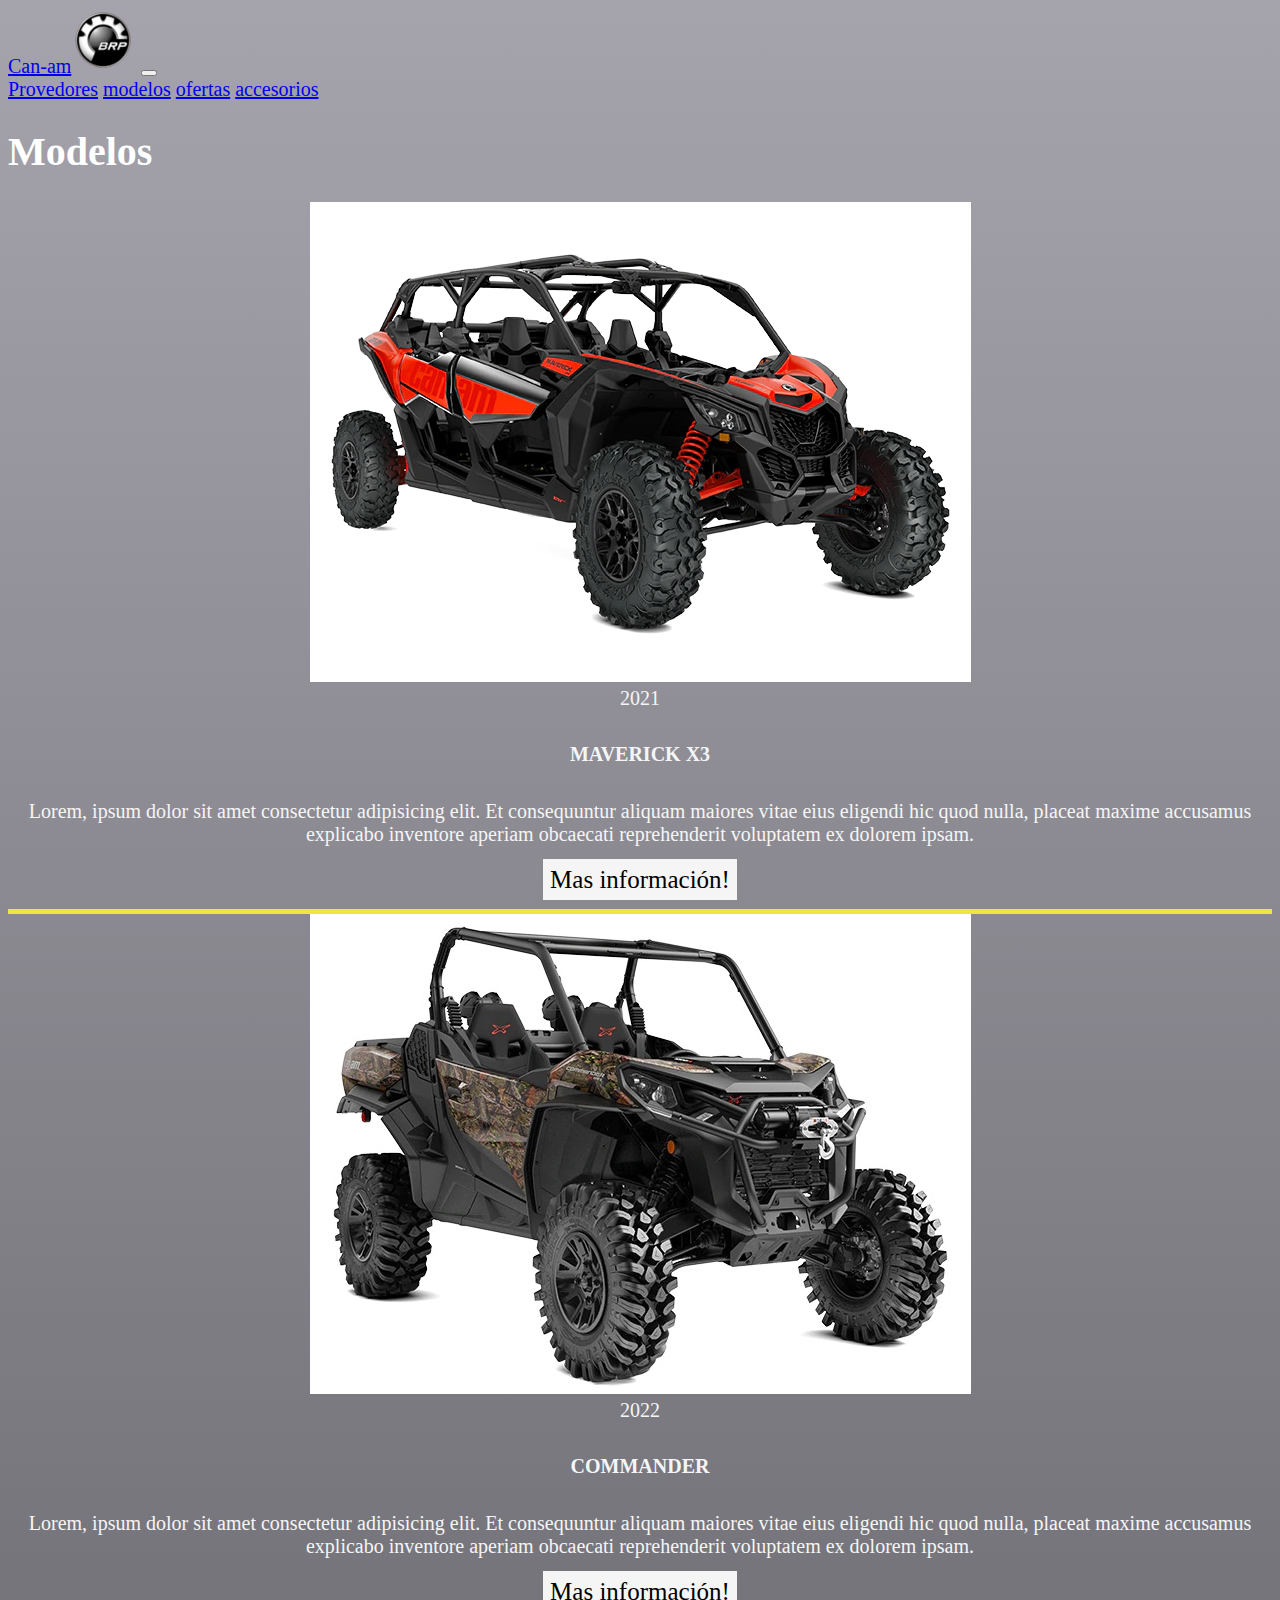
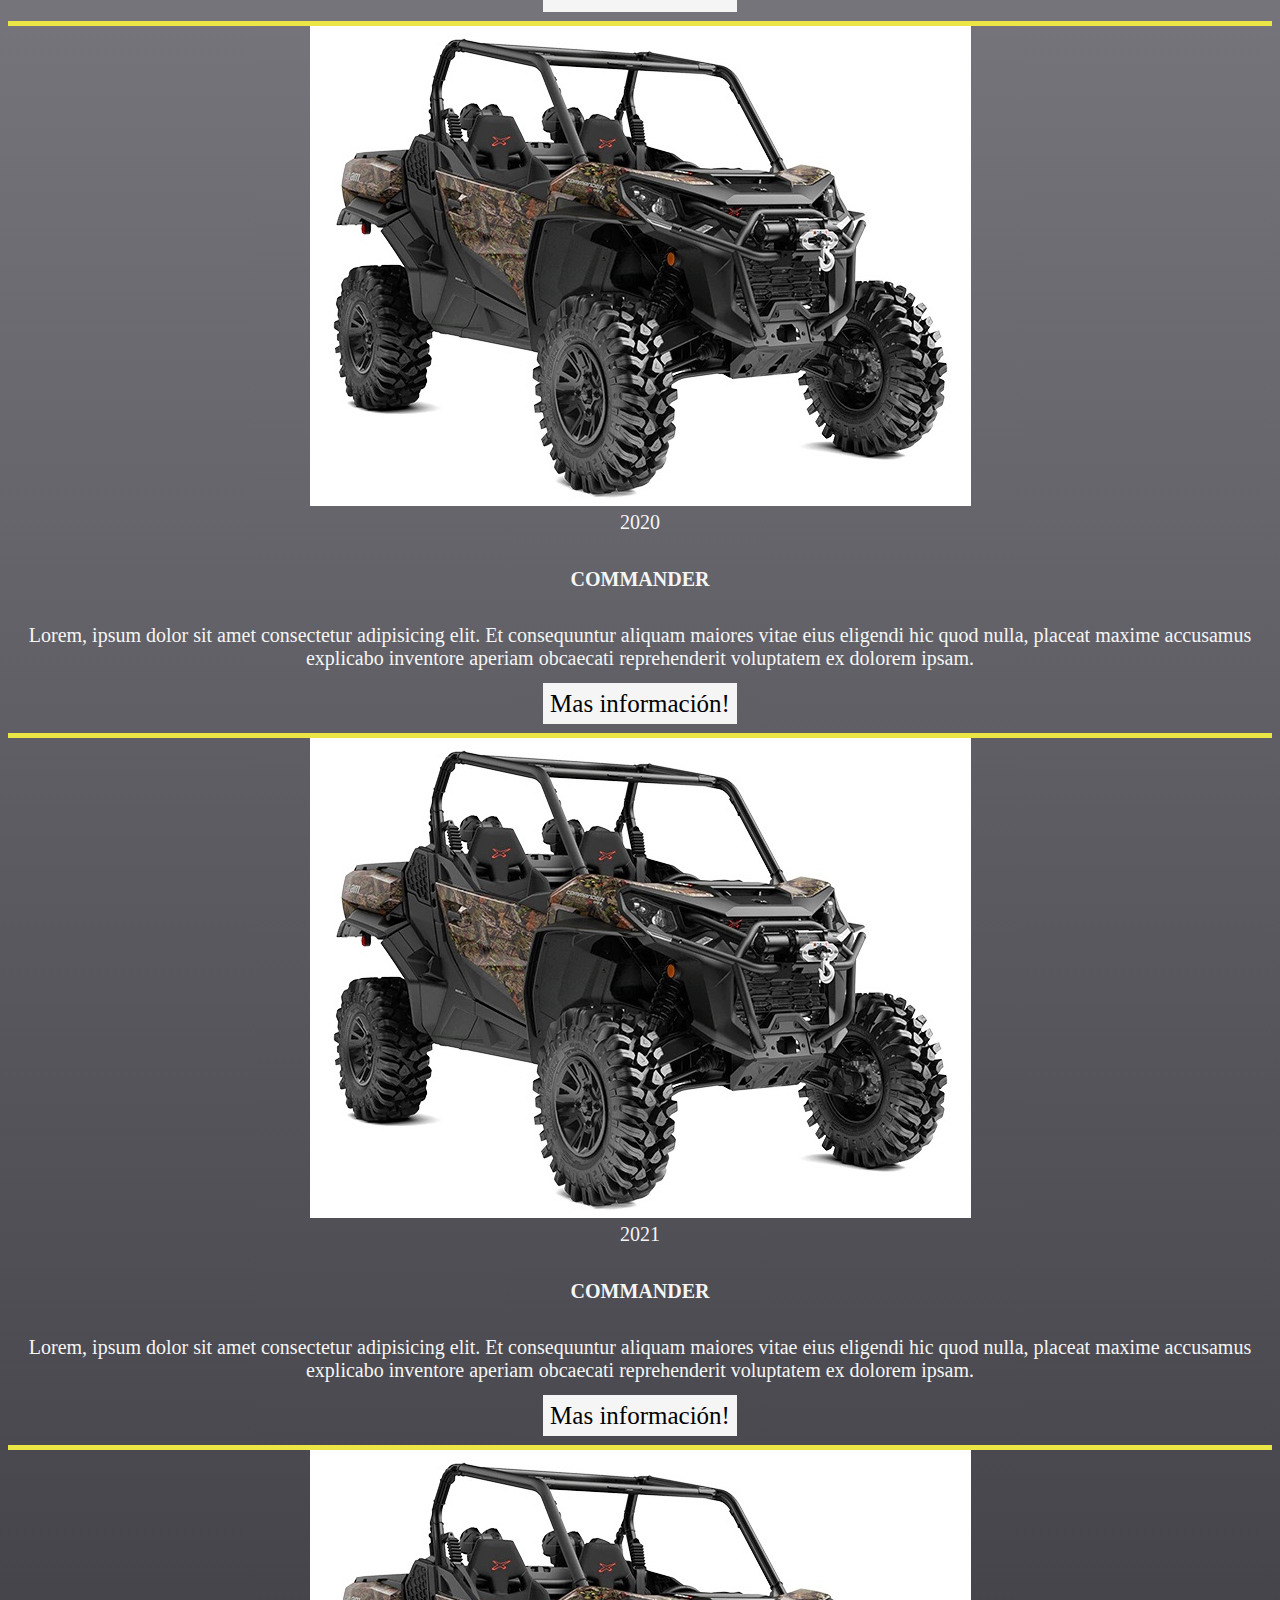
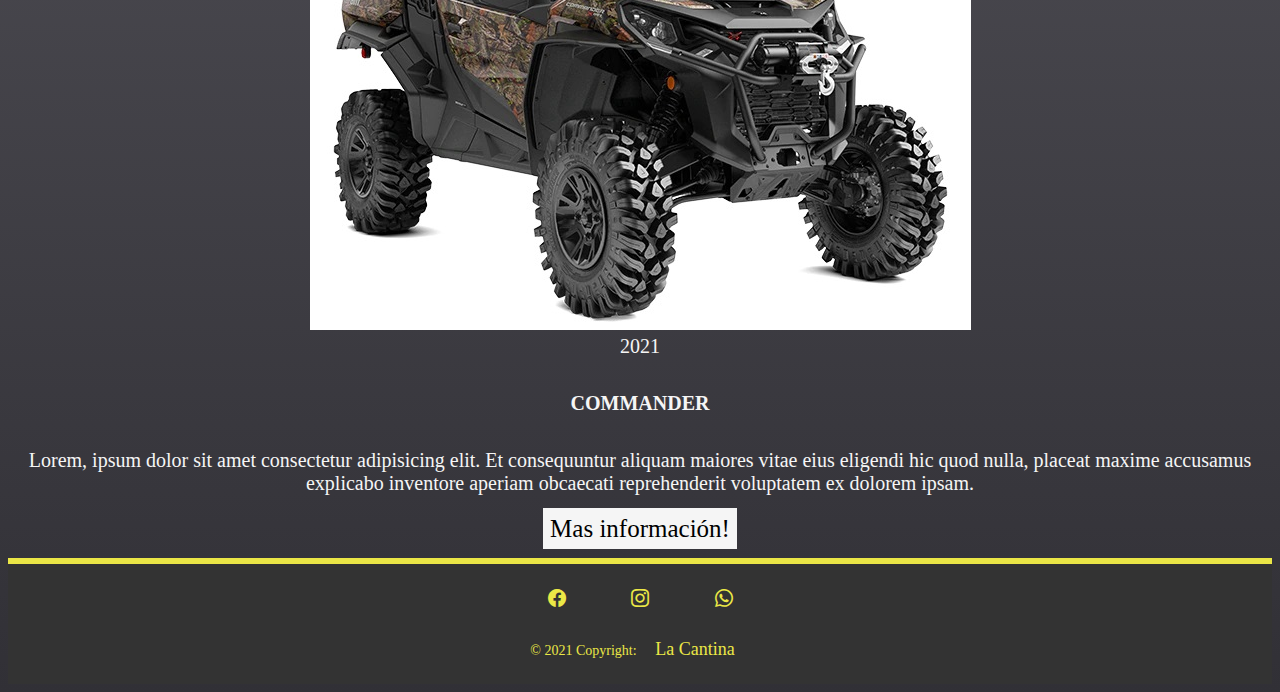
==== modelos.html @ 1b059263 "Interfaz" ====
<!doctype html>
<html lang="es">

<head>
  <meta charset="utf-8">
  <meta http-equiv="X-UA-Compatible" content="IE=edge" />
  <meta name="viewport" content="width=device-width, initial-scale=1">
  <!-- Tipo de letra -->
  <link href="https://allfont.net/allfont.css?fonts=agency-fb" rel="stylesheet" type="text/css" />
  <!-- Bootstrap CSS -->
  <link href="https://cdn.jsdelivr.net/npm/bootstrap@5.1.3/dist/css/bootstrap.min.css" rel="stylesheet"
    integrity="sha384-1BmE4kWBq78iYhFldvKuhfTAU6auU8tT94WrHftjDbrCEXSU1oBoqyl2QvZ6jIW3" crossorigin="anonymous" />
  <!-- Íconos -->
  <link rel="stylesheet" href="https://cdn.jsdelivr.net/npm/bootstrap-icons@1.6.1/font/bootstrap-icons.css" />
  <!-- CSS personal -->
  <link rel="stylesheet" href="css/styles.css" />
  <link rel="stylesheet" href="css/modelos.css">

  <title>MODELOS</title>

</head>

<body>
  <header class="header">
    <nav class="navbar navbar-expand-md navbar-dark bg-dark">
      <div class="container-fluid">
        <a class="navbar-brand" href="index.html">Can-am<img src="imgs/logo.png"
            class="img-fluid Logo align-content-center" alt="Logo Can-am"></a>
        <button class="navbar-toggler" type="button" data-bs-toggle="collapse" data-bs-target="#navbarNavAltMarkup"
          aria-controls="navbarNavAltMarkup" aria-expanded="false" aria-label="Toggle navigation">
          <span class="navbar-toggler-icon"></span>
        </button>
        <div class="collapse navbar-collapse justify-content-end" id="navbarNavAltMarkup">
          <div class="navbar-nav">
            <a class="nav-link" aria-current="page" href="proveedores.html">Provedores</a>
            <a class="nav-link active" href="modelos.html">modelos</a>
            <a class="nav-link" href="ofertas.html">ofertas</a>
            <a class="nav-link" href="vestir.html">accesorios</a>
          </div>
        </div>
      </div>
    </nav>
  </header>

  <div class="container">
    <h1>Modelos</h1>
    <div class="row mt-2 gy-4">
      <div class="col-12 col-md-6 col-lg-4">
        <div class="card">
          <img src="imgs/c1.png" alt="" class="img-fluid"/>
          <div class="year">2021</div>
          <h4>MAVERICK X3</h4>
          <p>
            Lorem, ipsum dolor sit amet consectetur adipisicing elit. Et
            consequuntur aliquam maiores vitae eius eligendi hic quod nulla,
            placeat maxime accusamus explicabo inventore aperiam obcaecati
            reprehenderit voluptatem ex dolorem ipsam.
          </p>
          <div class="comprar">
            <a href="#">Mas información!</a>
          </div>
        </div>
      </div>
      <div class="col-12 col-md-6 col-lg-4">
        <div class="card">
          <img src="imgs/c2.jpg" alt="" class="img-fluid" />
          <div class="year">2022</div>
          <h4>COMMANDER</h4>
          <p>
            Lorem, ipsum dolor sit amet consectetur adipisicing elit. Et
            consequuntur aliquam maiores vitae eius eligendi hic quod nulla,
            placeat maxime accusamus explicabo inventore aperiam obcaecati
            reprehenderit voluptatem ex dolorem ipsam.
          </p>
          <div class="comprar">
            <a href="#">Mas información!</a>
          </div>
        </div>
      </div>
      <div class="col-12 col-md-6 col-lg-4">
        <div class="card">
          <img src="imgs/c2.jpg" alt="" class="img-fluid" />
          <div class="year">2020</div>
          <h4>COMMANDER</h4>
          <p>
            Lorem, ipsum dolor sit amet consectetur adipisicing elit. Et
            consequuntur aliquam maiores vitae eius eligendi hic quod nulla,
            placeat maxime accusamus explicabo inventore aperiam obcaecati
            reprehenderit voluptatem ex dolorem ipsam.
          </p>
          <div class="comprar">
            <a href="#">Mas información!</a>
          </div>
        </div>
      </div>
    </div>
  </div>

  <div class="container">
    <div class="row mt-2 mb-4 gy-4">
      <div class="col-12 col-md-6 col-lg-4">
        <div class="card">
          <img src="imgs/c2.jpg" alt="" class="img-fluid" />
          <div class="year">2021</div>
          <h4>COMMANDER</h4>
          <p>
            Lorem, ipsum dolor sit amet consectetur adipisicing elit. Et
            consequuntur aliquam maiores vitae eius eligendi hic quod nulla,
            placeat maxime accusamus explicabo inventore aperiam obcaecati
            reprehenderit voluptatem ex dolorem ipsam.
          </p>
          <div class="comprar">
            <a href="#">Mas información!</a>
          </div>
        </div>
      </div>
      <div class="col-12 col-md-6 col-lg-4">
        <div class="card">
          <img src="imgs/c2.jpg" alt="" class="img-fluid" />
          <div class="year">2021</div>
          <h4>COMMANDER</h4>
          <p>
            Lorem, ipsum dolor sit amet consectetur adipisicing elit. Et
            consequuntur aliquam maiores vitae eius eligendi hic quod nulla,
            placeat maxime accusamus explicabo inventore aperiam obcaecati
            reprehenderit voluptatem ex dolorem ipsam.
          </p>
          <div class="comprar">
            <a href="#">Mas información!</a>
          </div>
        </div>
      </div>
    </div>
  </div>

  <footer>
    <!--facebook-->
    <a class="facebook" href="https://es-la.facebook.com/" role="button"><i class="bi bi-facebook"></i></a>
    <!-- Instagram -->
    <a class="instagram" href="https://www.instagram.com/" role="button"><i class="bi bi-instagram"></i></a>
    <!-- Whatsapp -->
    <a class="whatsapp" href="https://www.whatsapp.com/" role="button"><i class="bi bi-whatsapp"></i></a>
    <!-- Copyright -->
    <div>
      © 2021 Copyright:
      <a id="copy" href="#">La Cantina</a>
    </div>
  </footer>

  <!-- Logica bootstrap js -->
  <script src="https://cdn.jsdelivr.net/npm/bootstrap@5.1.3/dist/js/bootstrap.bundle.min.js"
    integrity="sha384-ka7Sk0Gln4gmtz2MlQnikT1wXgYsOg+OMhuP+IlRH9sENBO0LRn5q+8nbTov4+1p"
    crossorigin="anonymous"></script>
</body>

</html>
---- css/styles.css ----
/* Generales */

body{
  background: linear-gradient(to bottom, #a5a4ac, #313036);
  
  /* en duda */
  font-family: Agency FB;
  font-size: 20px;
  color: white;
}

/* Header y nav */

.Logo{
  max-height: 65px;
  width: auto;
}

.nav-link:hover {
  transform: translateY(-3px) scale(1.05);
  box-shadow: 0 5px 1px 0px rgb(235, 230, 70);
}

/* footer */

footer{
  background: #333;
  color: rgb(235, 232, 70);
  padding: 10px 0;
  text-align: center;
  font-size: 14px;
  bottom: 0;
  width: 100%;
  border-top: rgb(235, 230, 70) solid 1.5px;
}

footer a {
  color: rgb(235, 232, 70);
  text-decoration: none;
  display: inline-block;
  margin: 0 5px;
  width: 50px;
  height: 50px;
  padding: 0 10px;
  background: #333;
  line-height: 50px;
  font-size: 18px;
  transition: 0.1s;
}

footer a:hover {
  color: #fff;
  transform: translateY(-3px) scale(1.05);
  box-shadow: 0 5px 5px 0px rgba(0, 0, 0, 0.4);
}

footer .facebook:hover {
  background: #3b5999;
  filter: none;
}

footer .instagram:hover {
  background: #c13584;
}
footer .whatsapp:hover {
  background: #25d366;
}

#copy {
  font-family: Agency FB !important;
  background: #333;
  width: auto;
  margin-bottom: auto;
  color: rgb(235, 232, 70);
  text-align: center;
  justify-content: center;
}
---- css/modelos.css ----
.row{
  justify-content: center !important;
}

.card{
  /* en duda */
  border-radius: 0px;
  /* border: 1px solid rgb(14, 13, 13); */
  /* background-color: #252527; */
  background-color: transparent;
  color: whitesmoke;

  max-height: auto;
  overflow: hidden;
  text-align: center;
  transition: all 0.25s;
  border-bottom: rgb(235, 230, 70) solid 5px !important;

  box-shadow: 0px 0px 0px 0px black;
  /* display: inline-block; */
  /* max-width: auto !important; */
  /* margin: 20px; */
  /* padding: 20px; */
}

.card:hover{
  transform: translateY(-15px);
  box-shadow: 0px 0px 10px #000;
  transition:all .5s ease-in-out;
}

.comprar{
  margin-bottom: 15px;
}

.card h4{
  font-weight: 600;
  padding: 7px;
}

.card a{
  width: auto;
  padding: 7px;
  font-size: 25px;
  text-decoration: none;

  
  /* en duda */
  /* border-radius: 5px; */
  background-color: whitesmoke;
  color: black;
}

/* en duda */
.card a:hover{
  box-shadow: 5px 5px 3px 0px rgb(235, 230, 70);
}






/* .card img{
  overflow: hidden;
} */


/* * {
  font-family: "Agency FB", arial;
}

@media (min-width: 768px) {
  .Inicio-pc {
    display: block;
  }
}

@media (max-width: 767px) {
  .Inicio-cel {
    display: block;
  }
  #logo {
    height: 50px;
    width: 50px;
  }
}

section article div img {
  max-height: 25rem;
  max-width: 25rem;
  transition: 0.2s;
  border-radius: 8px;
}

section article div {
  text-align: center;
  cursor: pointer;
  background: #333;
}

section article div img {
  text-decoration: none;
  color: white;
  text-shadow: 0 0 5px rgb(39, 39, 39), 0 0 10px rgb(49, 49, 49),
    0 0 20px rgb(32, 32, 32), 0 0 40px rgb(41, 41, 41), 0 0 80px rgb(32, 32, 32),
    0 0 90px rgb(24, 24, 24);
  transition: 0.1s;
  cursor: pointer;
}

section article div div:hover {
  text-decoration: none;
  color: white;
  text-shadow: 0 0 5px rgb(39, 39, 39), 0 0 10px rgb(49, 49, 49),
    0 0 20px rgb(32, 32, 32), 0 0 40px rgb(41, 41, 41), 0 0 80px rgb(32, 32, 32),
    0 0 90px rgb(24, 24, 24);
  transform: translateY(-3px) scale(1.05);
  box-shadow: 0 5px 5px 0px rgba(0, 0, 0, 0.4);
  transition: 200ms ease;
}

section article {
  margin-top: 2.5rem;
} */








/* .titulo {
  background-color: #333;
  cursor: pointer;
}

section h2 {
  color: white;
  text-align: center;
  display: block;
  padding: 2rem;
}

section article div {
  display: inline-block;
  color: white;
  align-content: space-around;
  text-align: center;
  padding: 2rem;
}

p{
  font-size: 18px;
  text-align: center;
} */
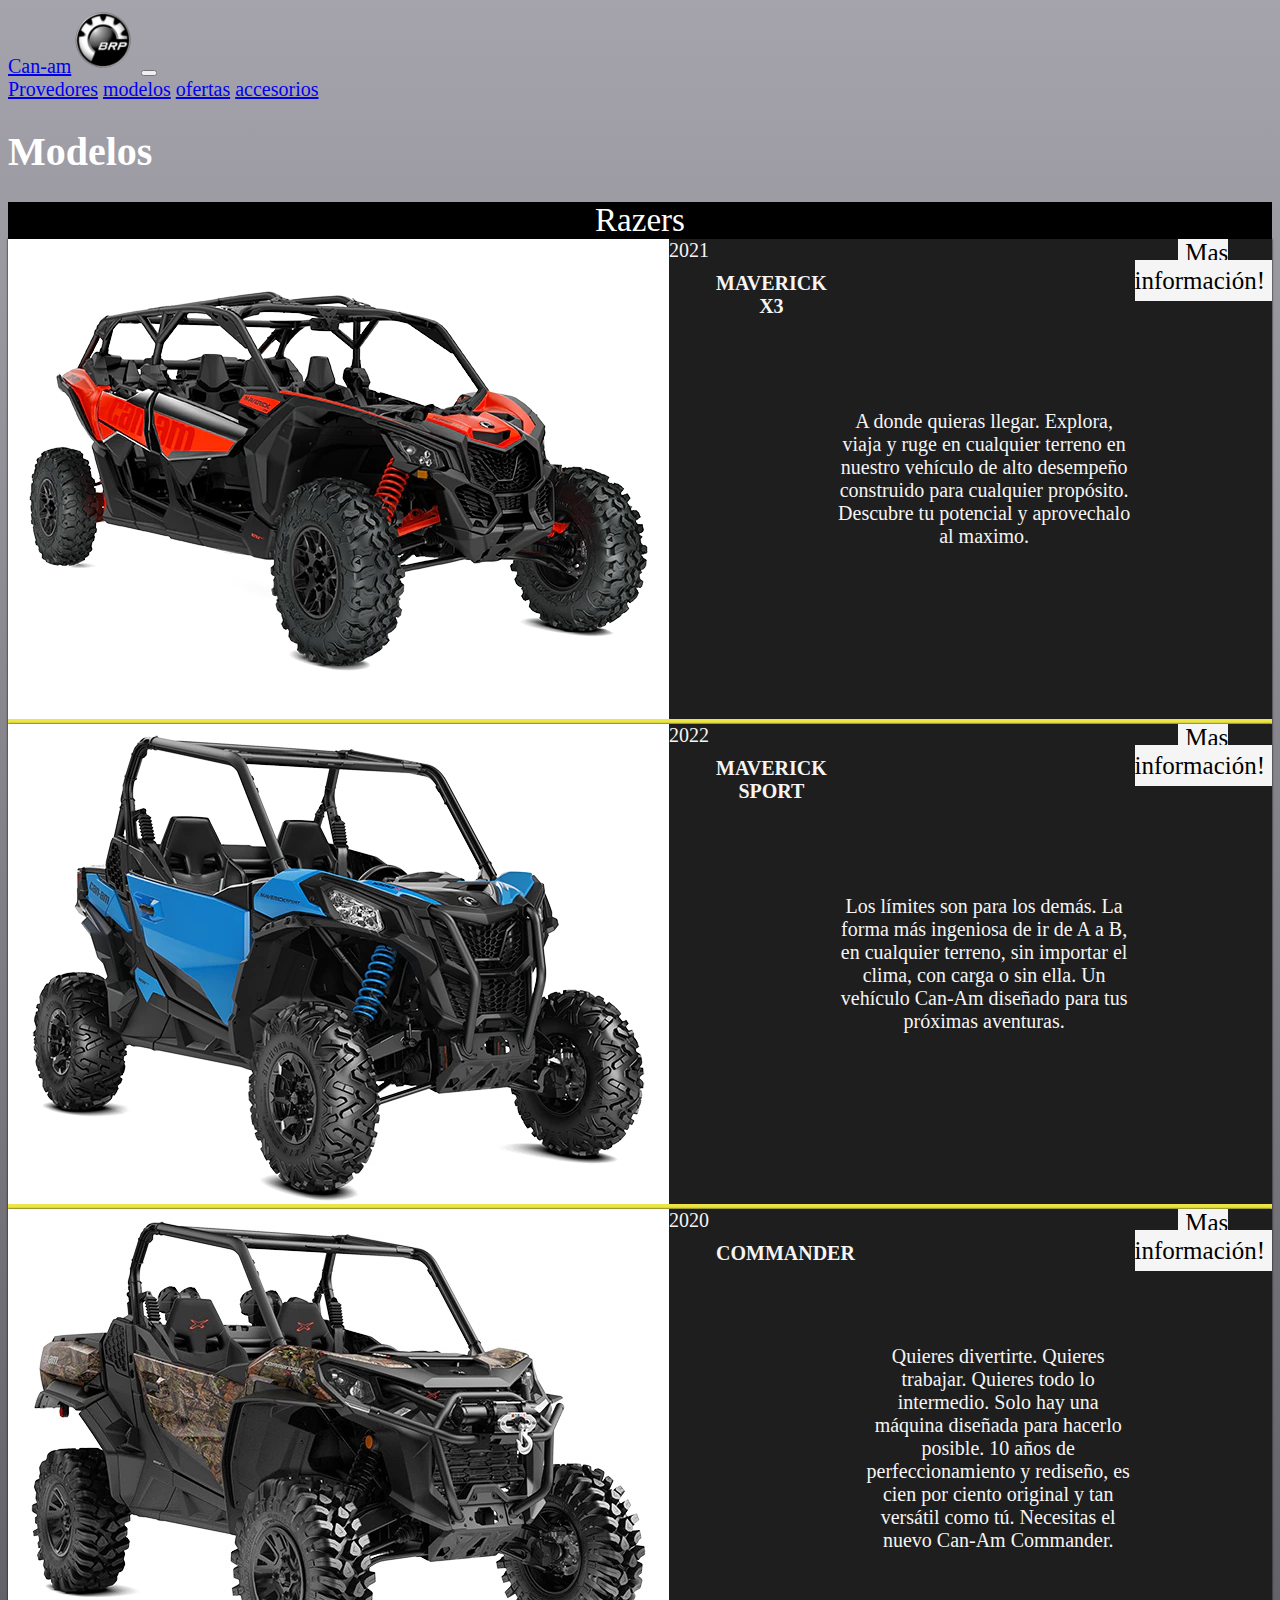
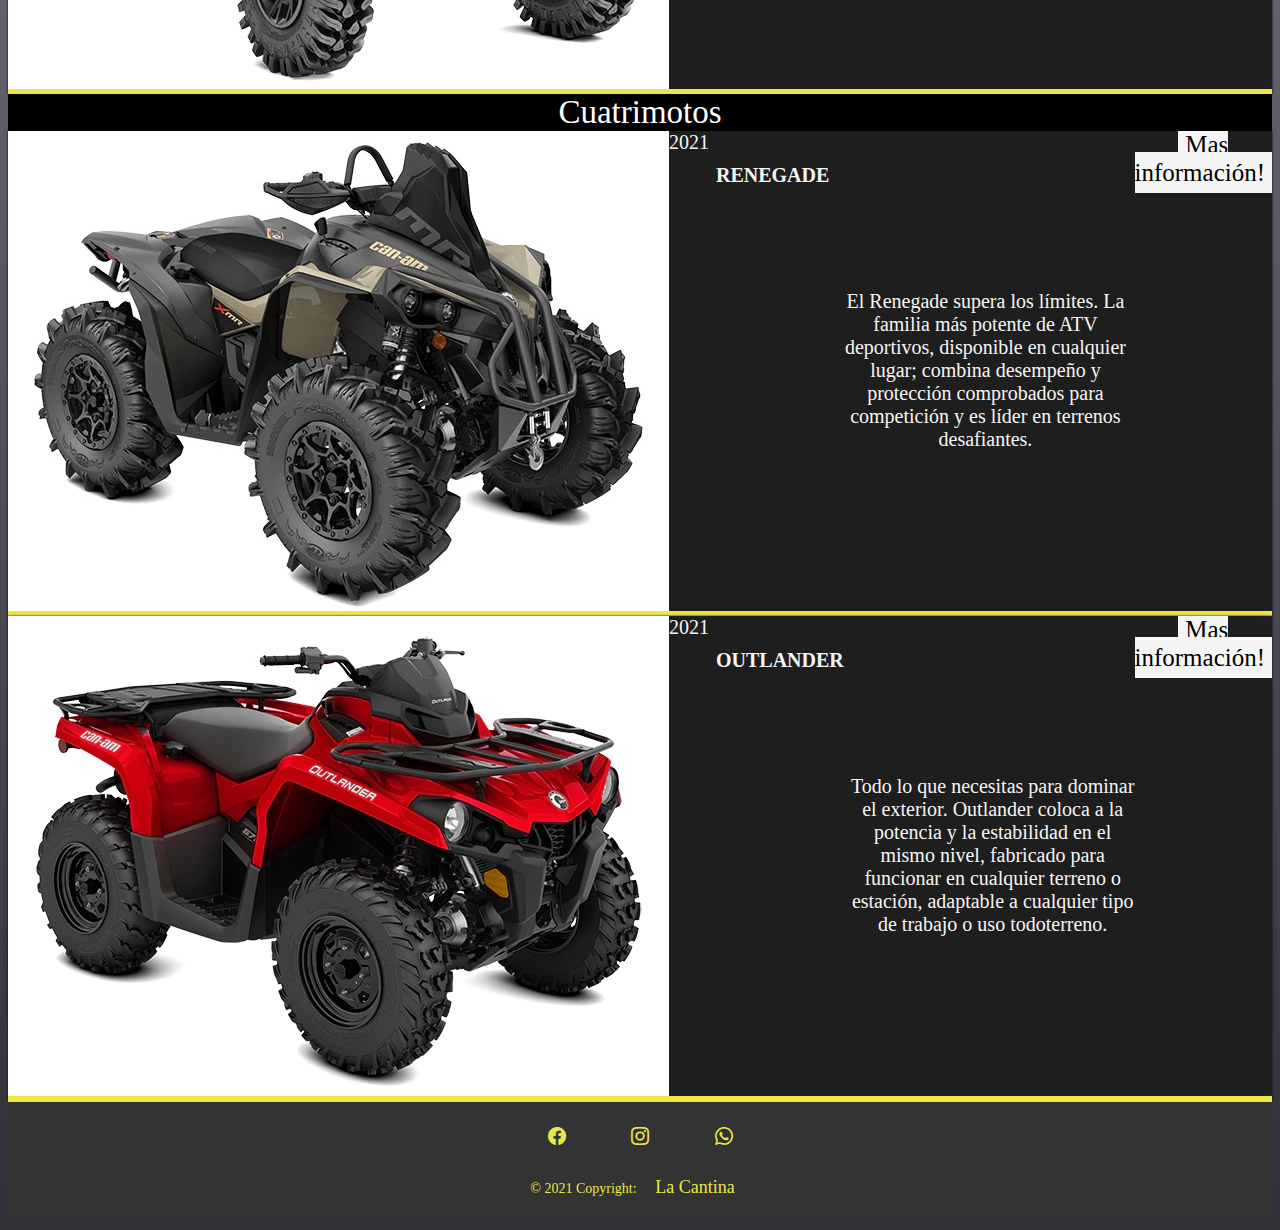
==== commit 8b74866e: "Interfaz Can-am finalizado" ====
--- a/modelos.html
+++ b/modelos.html
@@ -44,17 +44,20 @@
 
   <div class="container">
     <h1>Modelos</h1>
+    <div class="row">
+      <div class="col-12">
+        <div class="modelo-tipo">Razers</div>
+      </div>
+    </div>
     <div class="row mt-2 gy-4">
       <div class="col-12 col-md-6 col-lg-4">
         <div class="card">
-          <img src="imgs/c1.png" alt="" class="img-fluid"/>
+          <img src="imgs/c1.jpg" alt="" class="img-fluid" />
           <div class="year">2021</div>
           <h4>MAVERICK X3</h4>
           <p>
-            Lorem, ipsum dolor sit amet consectetur adipisicing elit. Et
-            consequuntur aliquam maiores vitae eius eligendi hic quod nulla,
-            placeat maxime accusamus explicabo inventore aperiam obcaecati
-            reprehenderit voluptatem ex dolorem ipsam.
+            A donde quieras llegar. Explora, viaja y ruge en cualquier terreno en nuestro vehículo de alto
+            desempeño construido para cualquier propósito. Descubre tu potencial y aprovechalo al maximo.
           </p>
           <div class="comprar">
             <a href="#">Mas información!</a>
@@ -63,14 +66,13 @@
       </div>
       <div class="col-12 col-md-6 col-lg-4">
         <div class="card">
-          <img src="imgs/c2.jpg" alt="" class="img-fluid" />
+          <img src="imgs/c3.jpg" alt="" class="img-fluid" />
           <div class="year">2022</div>
-          <h4>COMMANDER</h4>
+          <h4>MAVERICK SPORT</h4>
           <p>
-            Lorem, ipsum dolor sit amet consectetur adipisicing elit. Et
-            consequuntur aliquam maiores vitae eius eligendi hic quod nulla,
-            placeat maxime accusamus explicabo inventore aperiam obcaecati
-            reprehenderit voluptatem ex dolorem ipsam.
+            Los límites son para los demás. La forma más ingeniosa de ir de A a B,
+            en cualquier terreno, sin importar el clima, con carga o sin ella.
+            Un vehículo Can-Am diseñado para tus próximas aventuras.
           </p>
           <div class="comprar">
             <a href="#">Mas información!</a>
@@ -83,10 +85,49 @@
           <div class="year">2020</div>
           <h4>COMMANDER</h4>
           <p>
-            Lorem, ipsum dolor sit amet consectetur adipisicing elit. Et
-            consequuntur aliquam maiores vitae eius eligendi hic quod nulla,
-            placeat maxime accusamus explicabo inventore aperiam obcaecati
-            reprehenderit voluptatem ex dolorem ipsam.
+            Quieres divertirte. Quieres trabajar. Quieres todo lo intermedio.
+            Solo hay una máquina diseñada para hacerlo posible.
+            10 años de perfeccionamiento y rediseño, es cien por ciento original y tan versátil como tú.
+            Necesitas el nuevo Can-Am Commander.
+          </p>
+          <div class="comprar">
+            <a href="#">Mas información!</a>
+          </div>
+        </div>
+      </div>
+    </div>
+    <div class="row mt-4">
+      <div class="col-12">
+        <div class="modelo-tipo">Cuatrimotos</div>
+      </div>
+    </div>
+    <div class="row mt-2 mb-4 gy-4">
+      <div class="col-12 col-md-6 col-lg-4">
+        <div class="card">
+          <img src="imgs/c5.jpg" alt="" class="img-fluid" />
+          <div class="year">2021</div>
+          <h4>RENEGADE</h4>
+          <p>
+            El Renegade supera los límites. La familia más potente de ATV
+            deportivos, disponible en cualquier lugar; combina desempeño y
+            protección comprobados para competición y es líder en terrenos
+            desafiantes.
+          </p>
+          <div class="comprar">
+            <a href="#">Mas información!</a>
+          </div>
+        </div>
+      </div>
+      <div class="col-12 col-md-6 col-lg-4">
+        <div class="card">
+          <img src="imgs/c4.jpg" alt="" class="img-fluid" />
+          <div class="year">2021</div>
+          <h4>OUTLANDER</h4>
+          <p>
+            Todo lo que necesitas para dominar el exterior. Outlander coloca a la
+            potencia y la estabilidad en el mismo nivel, fabricado para
+            funcionar en cualquier terreno o estación, adaptable a cualquier tipo de
+            trabajo o uso todoterreno.
           </p>
           <div class="comprar">
             <a href="#">Mas información!</a>
@@ -96,42 +137,7 @@
     </div>
   </div>
 
-  <div class="container">
-    <div class="row mt-2 mb-4 gy-4">
-      <div class="col-12 col-md-6 col-lg-4">
-        <div class="card">
-          <img src="imgs/c2.jpg" alt="" class="img-fluid" />
-          <div class="year">2021</div>
-          <h4>COMMANDER</h4>
-          <p>
-            Lorem, ipsum dolor sit amet consectetur adipisicing elit. Et
-            consequuntur aliquam maiores vitae eius eligendi hic quod nulla,
-            placeat maxime accusamus explicabo inventore aperiam obcaecati
-            reprehenderit voluptatem ex dolorem ipsam.
-          </p>
-          <div class="comprar">
-            <a href="#">Mas información!</a>
-          </div>
-        </div>
-      </div>
-      <div class="col-12 col-md-6 col-lg-4">
-        <div class="card">
-          <img src="imgs/c2.jpg" alt="" class="img-fluid" />
-          <div class="year">2021</div>
-          <h4>COMMANDER</h4>
-          <p>
-            Lorem, ipsum dolor sit amet consectetur adipisicing elit. Et
-            consequuntur aliquam maiores vitae eius eligendi hic quod nulla,
-            placeat maxime accusamus explicabo inventore aperiam obcaecati
-            reprehenderit voluptatem ex dolorem ipsam.
-          </p>
-          <div class="comprar">
-            <a href="#">Mas información!</a>
-          </div>
-        </div>
-      </div>
-    </div>
-  </div>
+
 
   <footer>
     <!--facebook-->
--- a/css/modelos.css
+++ b/css/modelos.css
@@ -2,12 +2,21 @@
   justify-content: center !important;
 }
 
+.modelo-tipo{
+  font-size: 33px;
+  text-align: center;
+  background-color: black;
+}
+
 .card{
   /* en duda */
+  /* min-height: 600px;
+  align-items: center; */
+  display: flex;
   border-radius: 0px;
   /* border: 1px solid rgb(14, 13, 13); */
   /* background-color: #252527; */
-  background-color: transparent;
+  background-color: rgb(31, 30, 30);
   color: whitesmoke;
 
   max-height: auto;
@@ -15,8 +24,10 @@
   text-align: center;
   transition: all 0.25s;
   border-bottom: rgb(235, 230, 70) solid 5px !important;
+  
 
-  box-shadow: 0px 0px 0px 0px black;
+  box-shadow: 0px 0px 2px 0px black;
+  text-shadow: 0px 0px 10px 0px black;
   /* display: inline-block; */
   /* max-width: auto !important; */
   /* margin: 20px; */
@@ -27,6 +38,12 @@
   transform: translateY(-15px);
   box-shadow: 0px 0px 10px #000;
   transition:all .5s ease-in-out;
+}
+
+.card p{
+  display: flex;
+  align-items: center;
+  min-height: 150px;
 }
 
 .comprar{
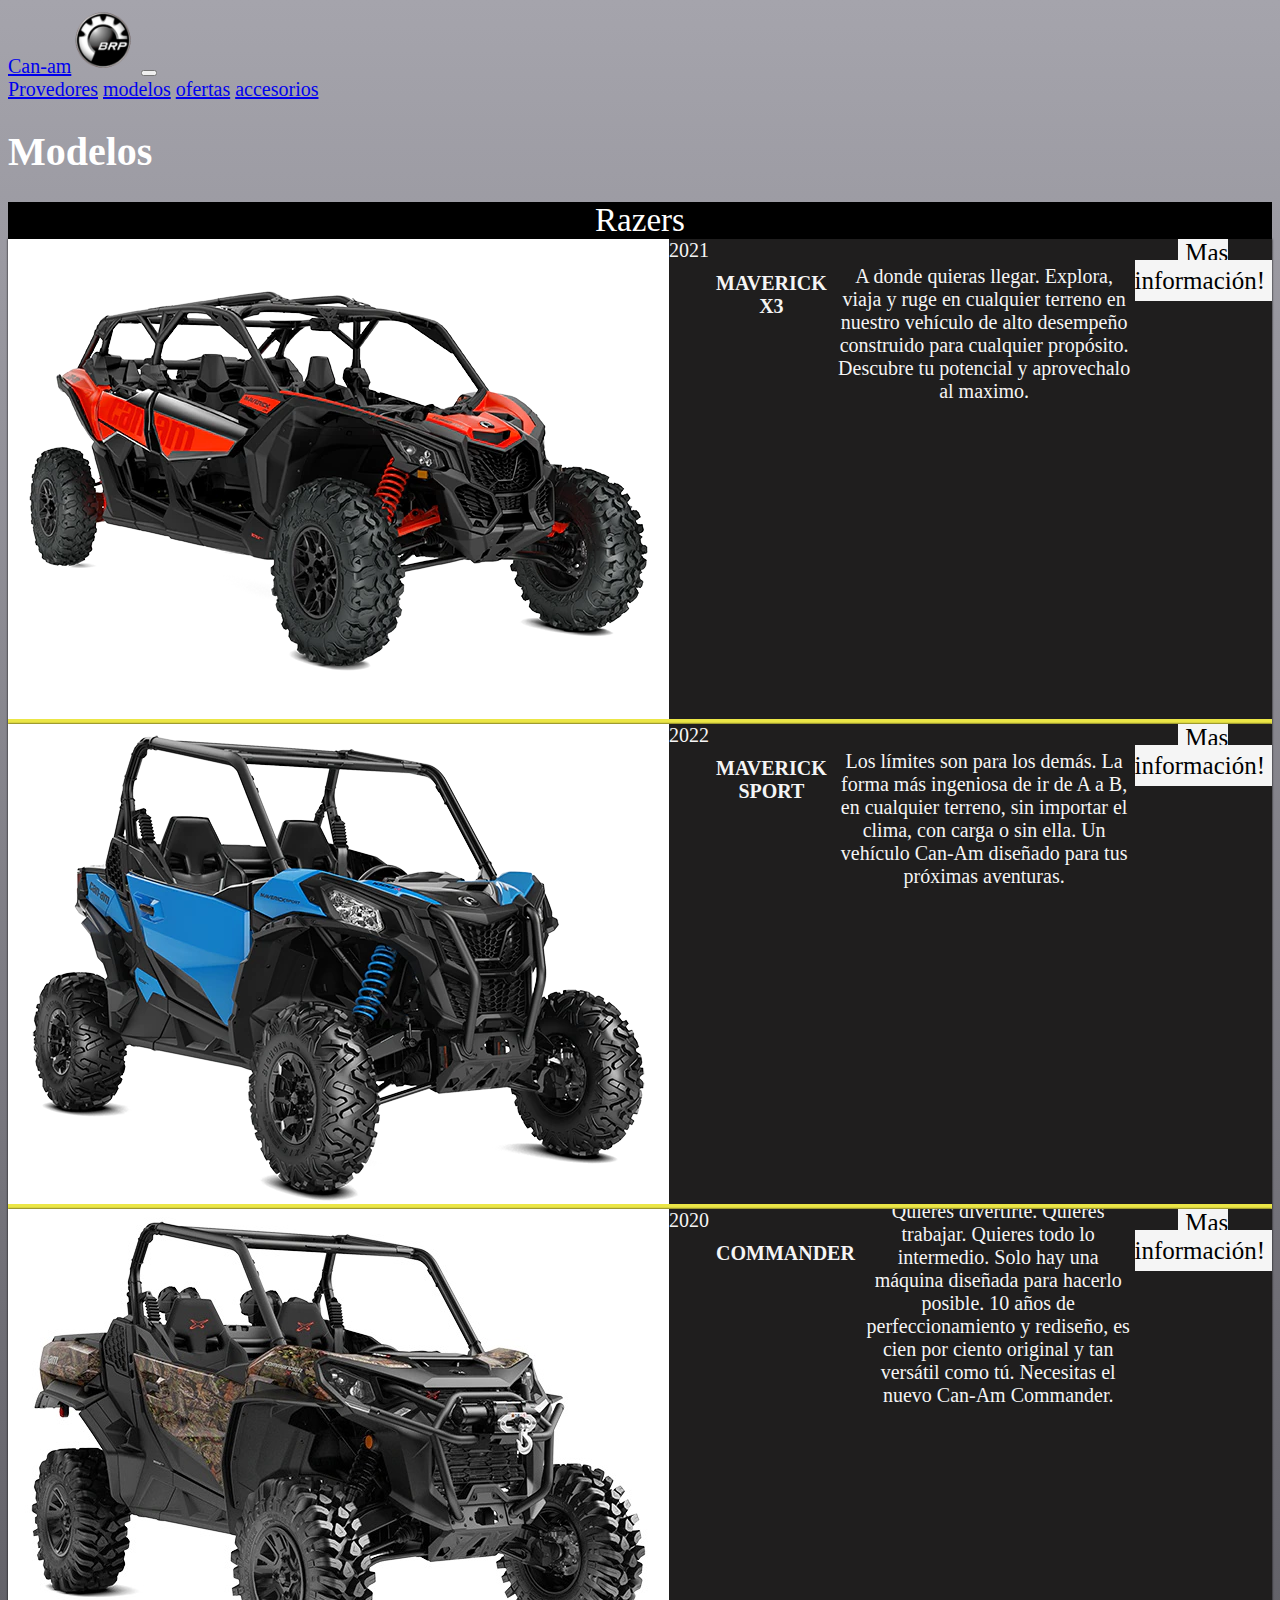
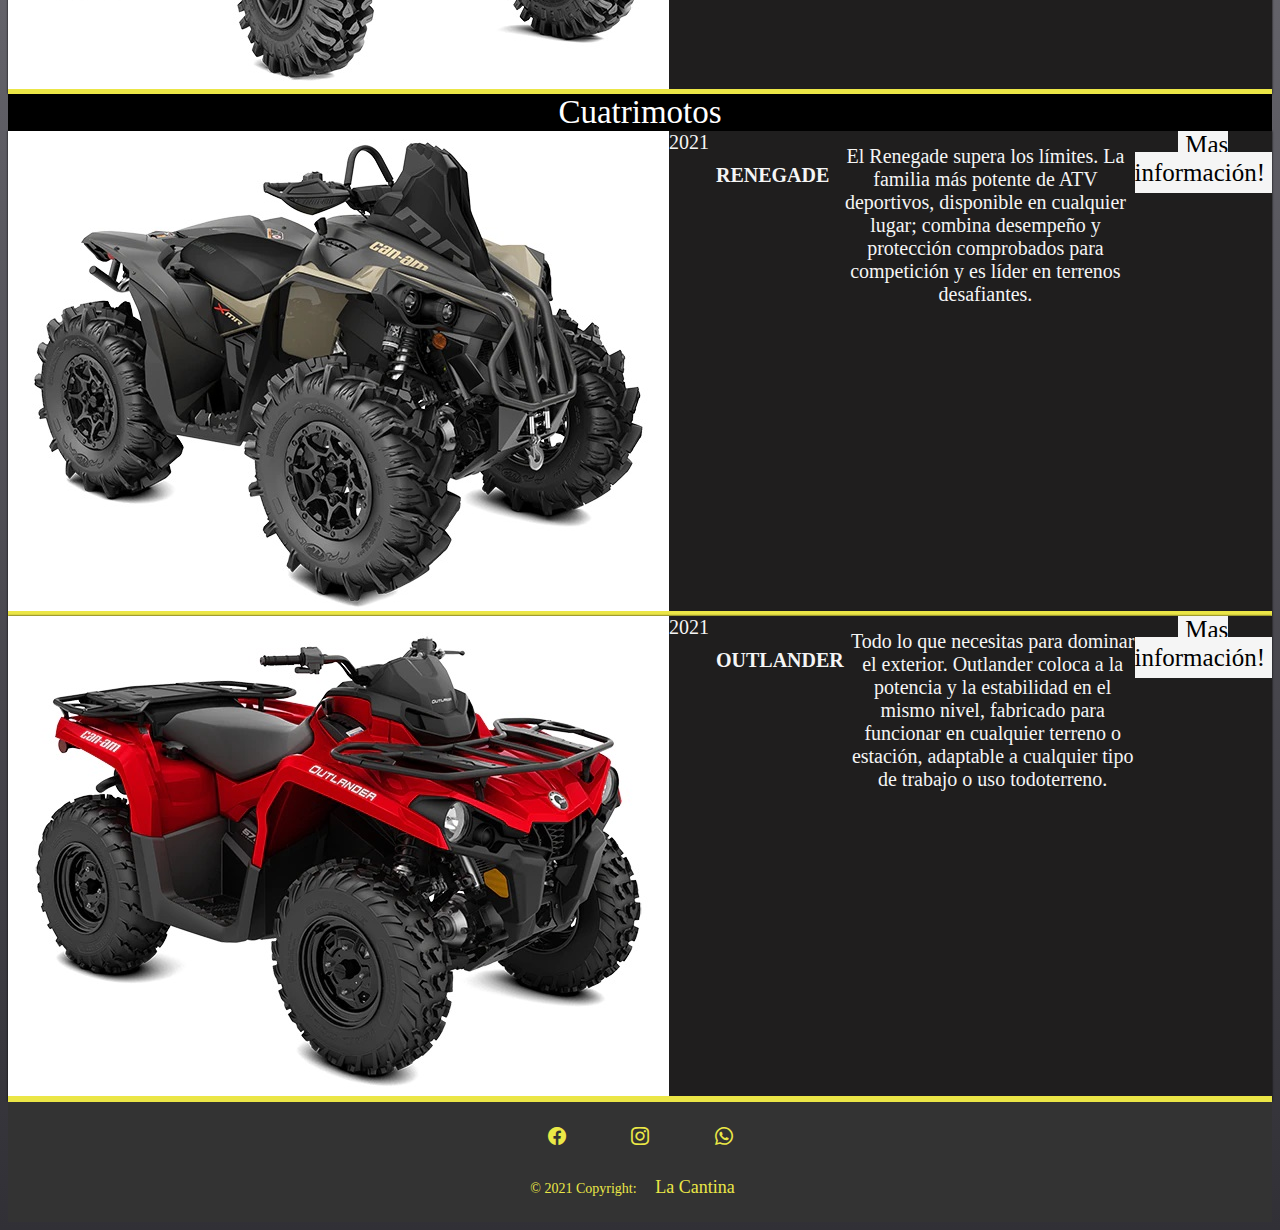
==== commit e5d68108: "Interfaz web canam final" ====
--- a/modelos.html
+++ b/modelos.html
@@ -42,100 +42,102 @@
     </nav>
   </header>
 
-  <div class="container">
-    <h1>Modelos</h1>
-    <div class="row">
-      <div class="col-12">
-        <div class="modelo-tipo">Razers</div>
+  <main>
+    <section class="container">
+      <h1>Modelos</h1>
+      <div class="row">
+        <div class="col-12">
+          <div class="modelo-tipo">Razers</div>
+        </div>
       </div>
-    </div>
-    <div class="row mt-2 gy-4">
-      <div class="col-12 col-md-6 col-lg-4">
-        <div class="card">
-          <img src="imgs/c1.jpg" alt="" class="img-fluid" />
-          <div class="year">2021</div>
-          <h4>MAVERICK X3</h4>
-          <p>
-            A donde quieras llegar. Explora, viaja y ruge en cualquier terreno en nuestro vehículo de alto
-            desempeño construido para cualquier propósito. Descubre tu potencial y aprovechalo al maximo.
-          </p>
-          <div class="comprar">
-            <a href="#">Mas información!</a>
+      <div class="row mt-2 gy-4">
+        <div class="col-12 col-md-6 col-lg-4">
+          <div class="card">
+            <img src="imgs/c1.jpg" alt="" class="img-fluid" />
+            <div class="year">2021</div>
+            <h4>MAVERICK X3</h4>
+            <p>
+              A donde quieras llegar. Explora, viaja y ruge en cualquier terreno en nuestro vehículo de alto
+              desempeño construido para cualquier propósito. Descubre tu potencial y aprovechalo al maximo.
+            </p>
+            <div class="comprar">
+              <a href="#">Mas información!</a>
+            </div>
+          </div>
+        </div>
+        <div class="col-12 col-md-6 col-lg-4">
+          <div class="card">
+            <img src="imgs/c3.jpg" alt="" class="img-fluid" />
+            <div class="year">2022</div>
+            <h4>MAVERICK SPORT</h4>
+            <p>
+              Los límites son para los demás. La forma más ingeniosa de ir de A a B,
+              en cualquier terreno, sin importar el clima, con carga o sin ella.
+              Un vehículo Can-Am diseñado para tus próximas aventuras.
+            </p>
+            <div class="comprar">
+              <a href="#">Mas información!</a>
+            </div>
+          </div>
+        </div>
+        <div class="col-12 col-md-6 col-lg-4">
+          <div class="card">
+            <img src="imgs/c2.jpg" alt="" class="img-fluid" />
+            <div class="year">2020</div>
+            <h4>COMMANDER</h4>
+            <p>
+              Quieres divertirte. Quieres trabajar. Quieres todo lo intermedio.
+              Solo hay una máquina diseñada para hacerlo posible.
+              10 años de perfeccionamiento y rediseño, es cien por ciento original y tan versátil como tú.
+              Necesitas el nuevo Can-Am Commander.
+            </p>
+            <div class="comprar">
+              <a href="#">Mas información!</a>
+            </div>
           </div>
         </div>
       </div>
-      <div class="col-12 col-md-6 col-lg-4">
-        <div class="card">
-          <img src="imgs/c3.jpg" alt="" class="img-fluid" />
-          <div class="year">2022</div>
-          <h4>MAVERICK SPORT</h4>
-          <p>
-            Los límites son para los demás. La forma más ingeniosa de ir de A a B,
-            en cualquier terreno, sin importar el clima, con carga o sin ella.
-            Un vehículo Can-Am diseñado para tus próximas aventuras.
-          </p>
-          <div class="comprar">
-            <a href="#">Mas información!</a>
+      <div class="row mt-4">
+        <div class="col-12">
+          <div class="modelo-tipo">Cuatrimotos</div>
+        </div>
+      </div>
+      <div class="row mt-2 mb-4 gy-4">
+        <div class="col-12 col-md-6 col-lg-4">
+          <div class="card">
+            <img src="imgs/c5.jpg" alt="" class="img-fluid" />
+            <div class="year">2021</div>
+            <h4>RENEGADE</h4>
+            <p>
+              El Renegade supera los límites. La familia más potente de ATV
+              deportivos, disponible en cualquier lugar; combina desempeño y
+              protección comprobados para competición y es líder en terrenos
+              desafiantes.
+            </p>
+            <div class="comprar">
+              <a href="#">Mas información!</a>
+            </div>
+          </div>
+        </div>
+        <div class="col-12 col-md-6 col-lg-4">
+          <div class="card">
+            <img src="imgs/c4.jpg" alt="" class="img-fluid" />
+            <div class="year">2021</div>
+            <h4>OUTLANDER</h4>
+            <p>
+              Todo lo que necesitas para dominar el exterior. Outlander coloca a la
+              potencia y la estabilidad en el mismo nivel, fabricado para
+              funcionar en cualquier terreno o estación, adaptable a cualquier tipo de
+              trabajo o uso todoterreno.
+            </p>
+            <div class="comprar">
+              <a href="#">Mas información!</a>
+            </div>
           </div>
         </div>
       </div>
-      <div class="col-12 col-md-6 col-lg-4">
-        <div class="card">
-          <img src="imgs/c2.jpg" alt="" class="img-fluid" />
-          <div class="year">2020</div>
-          <h4>COMMANDER</h4>
-          <p>
-            Quieres divertirte. Quieres trabajar. Quieres todo lo intermedio.
-            Solo hay una máquina diseñada para hacerlo posible.
-            10 años de perfeccionamiento y rediseño, es cien por ciento original y tan versátil como tú.
-            Necesitas el nuevo Can-Am Commander.
-          </p>
-          <div class="comprar">
-            <a href="#">Mas información!</a>
-          </div>
-        </div>
-      </div>
-    </div>
-    <div class="row mt-4">
-      <div class="col-12">
-        <div class="modelo-tipo">Cuatrimotos</div>
-      </div>
-    </div>
-    <div class="row mt-2 mb-4 gy-4">
-      <div class="col-12 col-md-6 col-lg-4">
-        <div class="card">
-          <img src="imgs/c5.jpg" alt="" class="img-fluid" />
-          <div class="year">2021</div>
-          <h4>RENEGADE</h4>
-          <p>
-            El Renegade supera los límites. La familia más potente de ATV
-            deportivos, disponible en cualquier lugar; combina desempeño y
-            protección comprobados para competición y es líder en terrenos
-            desafiantes.
-          </p>
-          <div class="comprar">
-            <a href="#">Mas información!</a>
-          </div>
-        </div>
-      </div>
-      <div class="col-12 col-md-6 col-lg-4">
-        <div class="card">
-          <img src="imgs/c4.jpg" alt="" class="img-fluid" />
-          <div class="year">2021</div>
-          <h4>OUTLANDER</h4>
-          <p>
-            Todo lo que necesitas para dominar el exterior. Outlander coloca a la
-            potencia y la estabilidad en el mismo nivel, fabricado para
-            funcionar en cualquier terreno o estación, adaptable a cualquier tipo de
-            trabajo o uso todoterreno.
-          </p>
-          <div class="comprar">
-            <a href="#">Mas información!</a>
-          </div>
-        </div>
-      </div>
-    </div>
-  </div>
+    </section>
+  </main>
 
 
 
--- a/css/modelos.css
+++ b/css/modelos.css
@@ -9,29 +9,17 @@
 }
 
 .card{
-  /* en duda */
-  /* min-height: 600px;
-  align-items: center; */
   display: flex;
   border-radius: 0px;
-  /* border: 1px solid rgb(14, 13, 13); */
-  /* background-color: #252527; */
   background-color: rgb(31, 30, 30);
   color: whitesmoke;
-
   max-height: auto;
   overflow: hidden;
   text-align: center;
   transition: all 0.25s;
   border-bottom: rgb(235, 230, 70) solid 5px !important;
-  
-
   box-shadow: 0px 0px 2px 0px black;
   text-shadow: 0px 0px 10px 0px black;
-  /* display: inline-block; */
-  /* max-width: auto !important; */
-  /* margin: 20px; */
-  /* padding: 20px; */
 }
 
 .card:hover{
@@ -43,7 +31,7 @@
 .card p{
   display: flex;
   align-items: center;
-  min-height: 150px;
+  height: 150px;
 }
 
 .comprar{
@@ -60,115 +48,10 @@
   padding: 7px;
   font-size: 25px;
   text-decoration: none;
-
-  
-  /* en duda */
-  /* border-radius: 5px; */
   background-color: whitesmoke;
   color: black;
 }
 
-/* en duda */
 .card a:hover{
   box-shadow: 5px 5px 3px 0px rgb(235, 230, 70);
-}
-
-
-
-
-
-
-/* .card img{
-  overflow: hidden;
-} */
-
-
-/* * {
-  font-family: "Agency FB", arial;
-}
-
-@media (min-width: 768px) {
-  .Inicio-pc {
-    display: block;
-  }
-}
-
-@media (max-width: 767px) {
-  .Inicio-cel {
-    display: block;
-  }
-  #logo {
-    height: 50px;
-    width: 50px;
-  }
-}
-
-section article div img {
-  max-height: 25rem;
-  max-width: 25rem;
-  transition: 0.2s;
-  border-radius: 8px;
-}
-
-section article div {
-  text-align: center;
-  cursor: pointer;
-  background: #333;
-}
-
-section article div img {
-  text-decoration: none;
-  color: white;
-  text-shadow: 0 0 5px rgb(39, 39, 39), 0 0 10px rgb(49, 49, 49),
-    0 0 20px rgb(32, 32, 32), 0 0 40px rgb(41, 41, 41), 0 0 80px rgb(32, 32, 32),
-    0 0 90px rgb(24, 24, 24);
-  transition: 0.1s;
-  cursor: pointer;
-}
-
-section article div div:hover {
-  text-decoration: none;
-  color: white;
-  text-shadow: 0 0 5px rgb(39, 39, 39), 0 0 10px rgb(49, 49, 49),
-    0 0 20px rgb(32, 32, 32), 0 0 40px rgb(41, 41, 41), 0 0 80px rgb(32, 32, 32),
-    0 0 90px rgb(24, 24, 24);
-  transform: translateY(-3px) scale(1.05);
-  box-shadow: 0 5px 5px 0px rgba(0, 0, 0, 0.4);
-  transition: 200ms ease;
-}
-
-section article {
-  margin-top: 2.5rem;
-} */
-
-
-
-
-
-
-
-
-/* .titulo {
-  background-color: #333;
-  cursor: pointer;
-}
-
-section h2 {
-  color: white;
-  text-align: center;
-  display: block;
-  padding: 2rem;
-}
-
-section article div {
-  display: inline-block;
-  color: white;
-  align-content: space-around;
-  text-align: center;
-  padding: 2rem;
-}
-
-p{
-  font-size: 18px;
-  text-align: center;
-} */+}